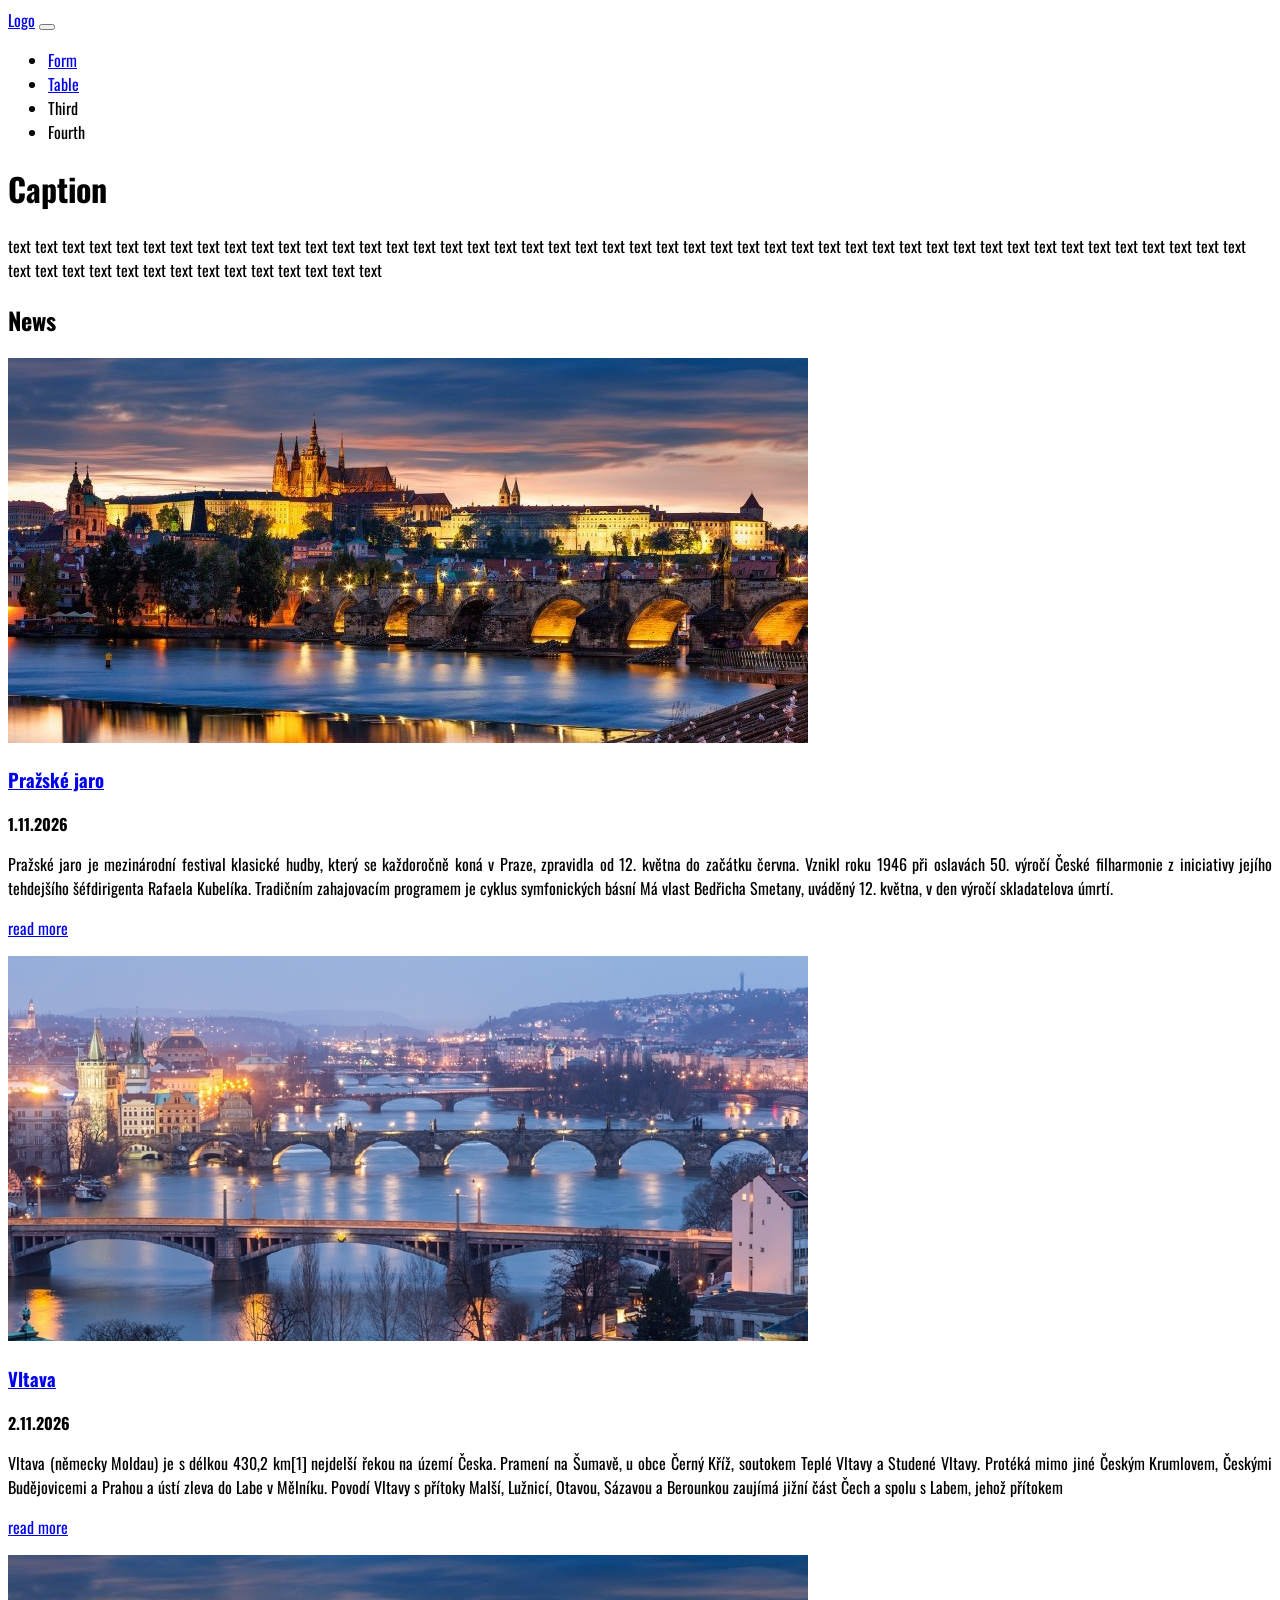
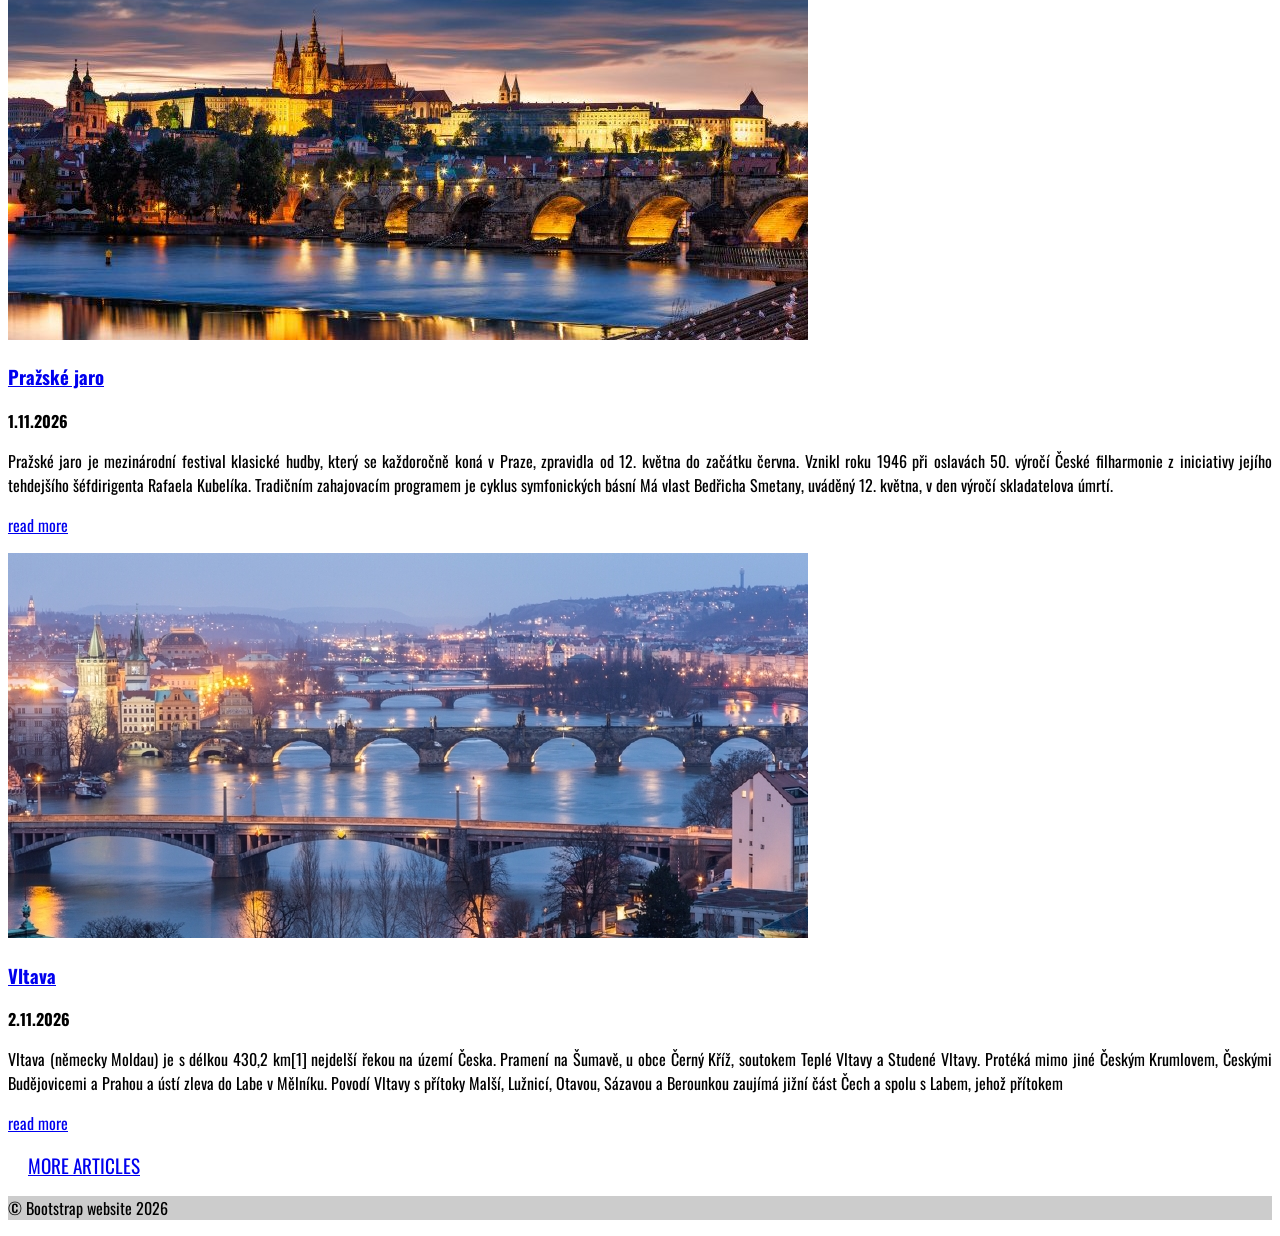
==== articles.html @ bcdba112 "session4 after" ====
<!DOCTYPE html>
<html lang="cs">

<head>
    <meta charset="utf-8">
    <meta name="viewport" content="width=device-width, initial-scale=1">

    <title>First Bootstrap website</title>
    <link href="./bootstrap/css/bootstrap.css" rel="stylesheet">

    <link rel="preconnect" href="https://fonts.googleapis.com">
    <link rel="preconnect" href="https://fonts.gstatic.com" crossorigin>
    <link href="https://fonts.googleapis.com/css2?family=Oswald:wght@200..700&display=swap" rel="stylesheet">

    <link href="./style.css" rel="stylesheet">

</head>

<body>

<header>
    <nav class="navbar navbar-expand-md navbar-dark fixed-top bg-dark">
        <div class="container">
            <a class="navbar-brand" href="./index.html">Logo</a>
            <button class="navbar-toggler" type="button" data-bs-toggle="collapse" data-bs-target="#navbarCollapse" aria-controls="navbarCollapse" aria-expanded="false" aria-label="Toggle navigation">
                <span class="navbar-toggler-icon"></span>
            </button>
            <div class="collapse navbar-collapse" id="navbarCollapse">
                <ul class="navbar-nav me-auto mb-2 mb-md-0">
                    <li class="nav-item">
                        <a class="nav-link" aria-current="page" href="./form.html">Form</a>
                    </li>
                    <li class="nav-item">
                        <a class="nav-link active" href="./table.html">Table</a>
                    </li>
                    <li class="nav-item">
                        <a class="nav-link disabled">Third</a>
                    </li>
                    <li class="nav-item">
                        <a class="nav-link">Fourth</a>
                    </li>
                </ul>
            </div>
        </div>
    </nav>
</header>

<main>
    <div class="mb-4 mt-5 pt-5 pb-3 bg-light">
        <div class="container">
            <h1 class="fw-bold">Caption</h1>
            <p class="col-md-12 fs-4">
                text text text text text text text text text text text text
                text text text text text text text text text text text text
                text text text text text text text text text text text text
                text text text text text text text text text text text text
                text text text text text text text text text text text text
            </p>
        </div>
    </div>

    <div class="container">
        <div class="row">
            <div class="col">
                <h2 class="text-center actuality my-3">News</h2>
            </div>
        </div>
    </div>

    <div class="container">
        <div class="row row-cols-1 row-cols-sm-2 row-cols-lg-4">
            <div class="col main_actuality">
                <a href="./article.html"><img class="img-fluid" src="./photos/1.jpg" alt="Pražské jaro"></a>
                <h3 class="text-center mt-3"><a href="./article.html">Pražské jaro</a></h3>
                <p class="text-center date"><strong>1.11.2026</strong></p>
                <p class="description">Pražské jaro je mezinárodní festival klasické hudby,
                    který se každoročně koná v Praze, zpravidla od 12. května do začátku června.
                    Vznikl roku 1946 při oslavách 50. výročí České filharmonie z iniciativy jejího
                    tehdejšího šéfdirigenta Rafaela Kubelíka. Tradičním zahajovacím programem je
                    cyklus symfonických básní Má vlast Bedřicha Smetany, uváděný 12. května, v
                    den výročí skladatelova úmrtí.</p>
                <p class="text-center"><a class="btn btn-success" href="article.html">read more</a></p>
            </div>
            <div class="col main_actuality">
                <a href="./article.html"><img class="img-fluid" src="./photos/2.jpg" alt="Vltava"></a>
                <h3 class="text-center mt-3"><a href="./article.html">Vltava</a></h3>
                <p class="text-center date"><strong>2.11.2026</strong></p>
                <p class="description">Vltava (německy Moldau) je s délkou 430,2 km[1] nejdelší řekou
                    na území Česka. Pramení na Šumavě, u obce Černý Kříž, soutokem Teplé Vltavy a
                    Studené Vltavy. Protéká mimo jiné Českým Krumlovem, Českými Budějovicemi a Prahou
                    a ústí zleva do Labe v Mělníku. Povodí Vltavy s přítoky Malší, Lužnicí, Otavou,
                    Sázavou a Berounkou zaujímá jižní část Čech a spolu s Labem, jehož přítokem</p>
                <p class="text-center"><a class="btn btn-success" href="article.html">read more</a></p>
            </div>
            <div class="col main_actuality">
                <a href="./article.html"><img class="img-fluid" src="./photos/1.jpg" alt="Pražské jaro"></a>
                <h3 class="text-center mt-3"><a href="./article.html">Pražské jaro</a></h3>
                <p class="text-center date"><strong>1.11.2026</strong></p>
                <p class="description">Pražské jaro je mezinárodní festival klasické hudby,
                    který se každoročně koná v Praze, zpravidla od 12. května do začátku června.
                    Vznikl roku 1946 při oslavách 50. výročí České filharmonie z iniciativy jejího
                    tehdejšího šéfdirigenta Rafaela Kubelíka. Tradičním zahajovacím programem je
                    cyklus symfonických básní Má vlast Bedřicha Smetany, uváděný 12. května, v
                    den výročí skladatelova úmrtí.</p>
                <p class="text-center"><a class="btn btn-success" href="article.html">read more</a></p>
            </div>
            <div class="col main_actuality">
                <a href="./article.html"><img class="img-fluid" src="./photos/2.jpg" alt="Vltava"></a>
                <h3 class="text-center mt-3"><a href="./article.html">Vltava</a></h3>
                <p class="text-center date"><strong>2.11.2026</strong></p>
                <p class="description">Vltava (německy Moldau) je s délkou 430,2 km[1] nejdelší řekou
                    na území Česka. Pramení na Šumavě, u obce Černý Kříž, soutokem Teplé Vltavy a
                    Studené Vltavy. Protéká mimo jiné Českým Krumlovem, Českými Budějovicemi a Prahou
                    a ústí zleva do Labe v Mělníku. Povodí Vltavy s přítoky Malší, Lužnicí, Otavou,
                    Sázavou a Berounkou zaujímá jižní část Čech a spolu s Labem, jehož přítokem</p>
                <p class="text-center"><a class="btn btn-success" href="article.html">read more</a></p>
            </div>

        </div>

        <div class="row mt-5">
            <p class="text-center"><a class="btn btn-primary btn-next" href="#">MORE ARTICLES</a></p>
        </div>

    </div>


</main>




<footer class="mt-5 pt-3 pb-2">
    <p class="text-center">&copy; Bootstrap website 2026</p>
</footer>



<script src="./bootstrap/js/bootstrap.bundle.min.js"></script>

</body>
</html>
---- style.css ----
body {
    font-family: 'Oswald', Arial, sans-serif;
}
footer {
    background-color:#ccc;
}
p.description
{
    text-align:justify;
}

.btn-next
{
    padding:10px 20px 10px 20px;
    font-size:1.2em;
}

/* Extra small devices */
@media (max-width: 575.98px) {
    .main_actuality
    {
        margin-bottom:2em;
        padding-bottom:1em;
        border-bottom:1px solid #aaa;
    }
}

/* Small devices */
@media (min-width: 576px) and (max-width:767.98px) {
    .main_actuality
    {
        margin-bottom:2em;
        padding-bottom:1em;
        border-bottom:5px solid #aaa;
    }
}

/* Medium devices */
@media (min-width: 768px) and (max-width:991.98px) {
    .main_actuality
    {
        font-size:1.3em;
    }
    p.date
    {
        color:red;
    }
}
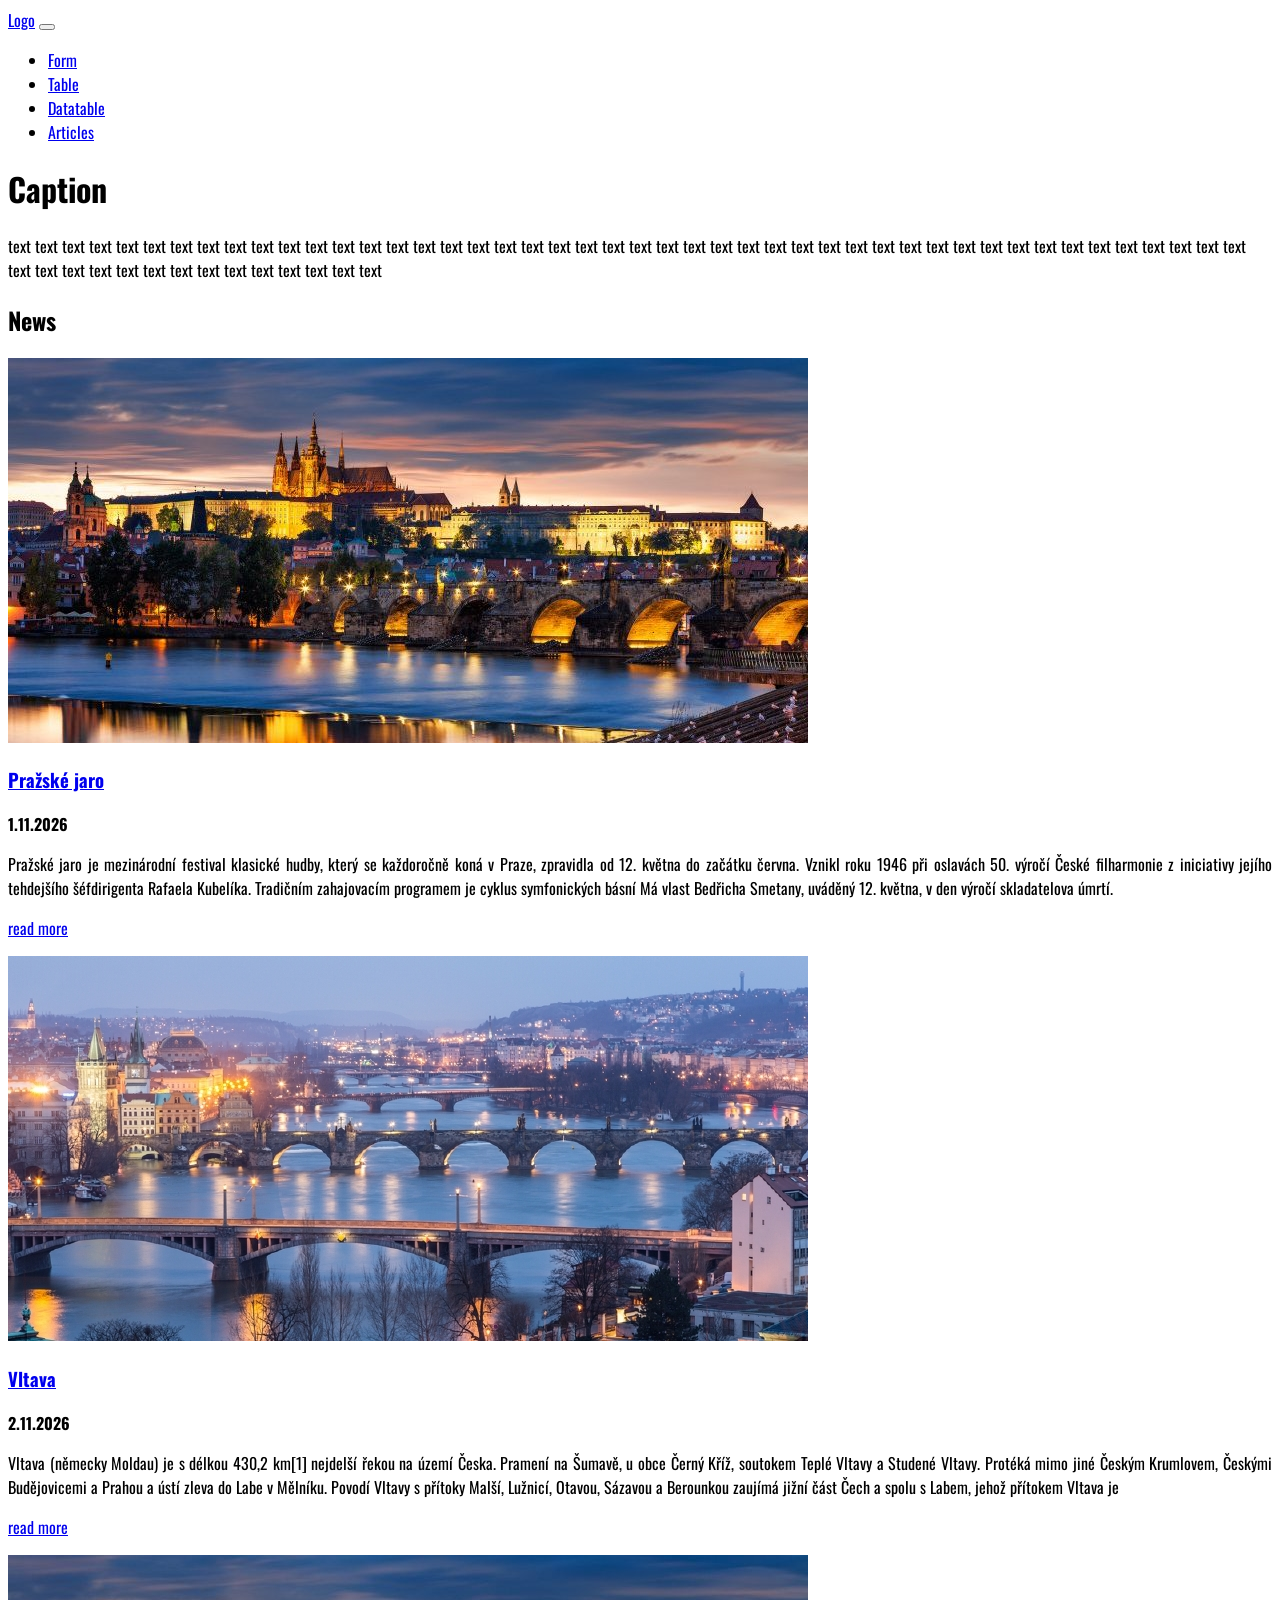
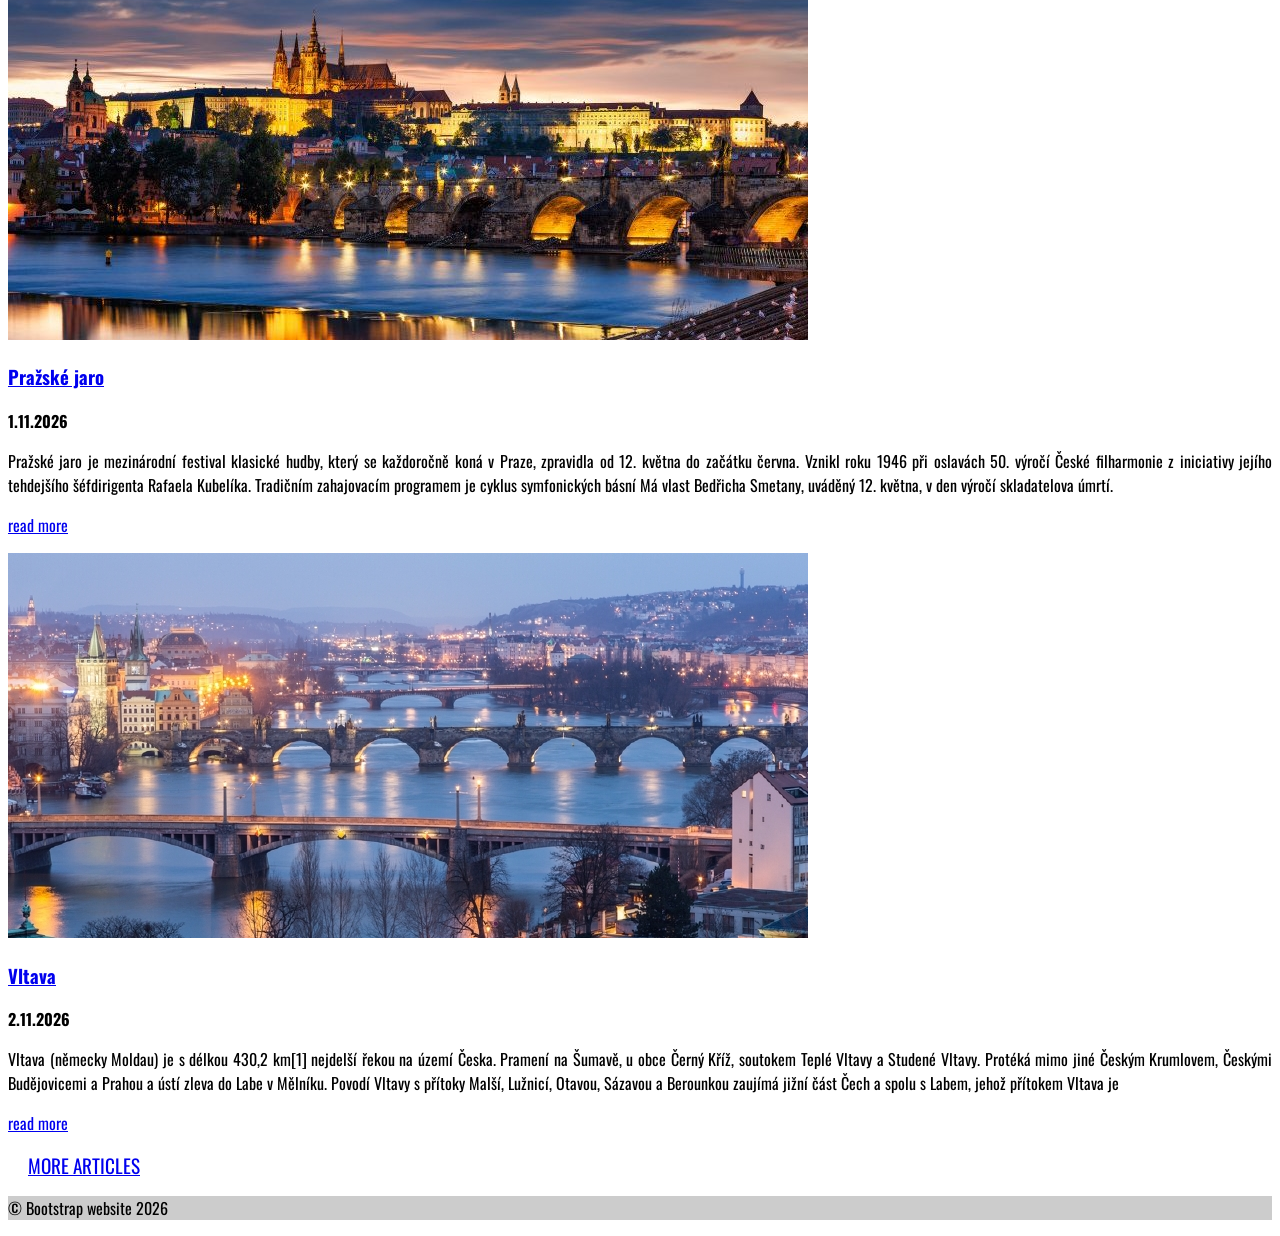
==== commit b141c8ce: "session5" ====
--- a/articles.html
+++ b/articles.html
@@ -2,127 +2,132 @@
 <html lang="cs">
 
 <head>
-    <meta charset="utf-8">
-    <meta name="viewport" content="width=device-width, initial-scale=1">
+  <meta charset="utf-8">
+  <meta name="viewport" content="width=device-width, initial-scale=1">
 
-    <title>First Bootstrap website</title>
-    <link href="./bootstrap/css/bootstrap.css" rel="stylesheet">
+  <title>First Bootstrap website</title>
+  <link href="./bootstrap/css/bootstrap.css" rel="stylesheet">
 
-    <link rel="preconnect" href="https://fonts.googleapis.com">
-    <link rel="preconnect" href="https://fonts.gstatic.com" crossorigin>
-    <link href="https://fonts.googleapis.com/css2?family=Oswald:wght@200..700&display=swap" rel="stylesheet">
+  <link rel="preconnect" href="https://fonts.googleapis.com">
+  <link rel="preconnect" href="https://fonts.gstatic.com" crossorigin>
+  <link href="https://fonts.googleapis.com/css2?family=Oswald:wght@200..700&display=swap" rel="stylesheet">
 
-    <link href="./style.css" rel="stylesheet">
+  <link href="./style.css" rel="stylesheet">
 
 </head>
 
 <body>
 
 <header>
-    <nav class="navbar navbar-expand-md navbar-dark fixed-top bg-dark">
-        <div class="container">
-            <a class="navbar-brand" href="./index.html">Logo</a>
-            <button class="navbar-toggler" type="button" data-bs-toggle="collapse" data-bs-target="#navbarCollapse" aria-controls="navbarCollapse" aria-expanded="false" aria-label="Toggle navigation">
-                <span class="navbar-toggler-icon"></span>
-            </button>
-            <div class="collapse navbar-collapse" id="navbarCollapse">
-                <ul class="navbar-nav me-auto mb-2 mb-md-0">
-                    <li class="nav-item">
-                        <a class="nav-link" aria-current="page" href="./form.html">Form</a>
-                    </li>
-                    <li class="nav-item">
-                        <a class="nav-link active" href="./table.html">Table</a>
-                    </li>
-                    <li class="nav-item">
-                        <a class="nav-link disabled">Third</a>
-                    </li>
-                    <li class="nav-item">
-                        <a class="nav-link">Fourth</a>
-                    </li>
-                </ul>
-            </div>
-        </div>
-    </nav>
+  <nav class="navbar navbar-expand-md navbar-dark fixed-top bg-dark">
+    <div class="container">
+      <a class="navbar-brand" href="./index.html">Logo</a>
+      <button class="navbar-toggler" type="button" data-bs-toggle="collapse" data-bs-target="#navbarCollapse" aria-controls="navbarCollapse" aria-expanded="false" aria-label="Toggle navigation">
+        <span class="navbar-toggler-icon"></span>
+      </button>
+      <div class="collapse navbar-collapse" id="navbarCollapse">
+        <ul class="navbar-nav me-auto mb-2 mb-md-0">
+          <li class="nav-item">
+            <a class="nav-link" href="./form.html">Form</a>
+          </li>
+          <li class="nav-item">
+            <a class="nav-link" href="./table.html">Table</a>
+          </li>
+          <li class="nav-item">
+            <a class="nav-link" href="./datatable.html">Datatable</a>
+          </li>
+          <li class="nav-item">
+            <a class="nav-link active" aria-current="page" href="./articles.html">Articles</a>
+          </li>
+        </ul>
+      </div>
+    </div>
+  </nav>
 </header>
 
 <main>
-    <div class="mb-4 mt-5 pt-5 pb-3 bg-light">
-        <div class="container">
-            <h1 class="fw-bold">Caption</h1>
-            <p class="col-md-12 fs-4">
-                text text text text text text text text text text text text
-                text text text text text text text text text text text text
-                text text text text text text text text text text text text
-                text text text text text text text text text text text text
-                text text text text text text text text text text text text
-            </p>
-        </div>
+  <div class="mb-4 mt-5 pt-5 pb-3 bg-light">
+    <div class="container">
+      <h1 class="fw-bold">Caption</h1>
+      <p class="col-md-12 fs-4">
+        text text text text text text text text text text text text
+        text text text text text text text text text text text text
+        text text text text text text text text text text text text
+        text text text text text text text text text text text text
+        text text text text text text text text text text text text
+      </p>
+    </div>
+  </div>
+
+  <div class="container">
+    <div class="row">
+      <div class="col">
+        <h2 class="text-center actuality my-3">News</h2>
+      </div>
+    </div>
+  </div>
+
+  <div class="container">
+    <div class="row row-cols-1 row-cols-sm-2 row-cols-lg-4">
+      <div class="col main_actuality">
+        <a href="./article.html"><img class="img-fluid" src="./photos/1.jpg" alt="Pražské jaro"></a>
+        <h3 class="text-center mt-3"><a href="./article.html">Pražské jaro</a></h3>
+        <p class="text-center date"><strong>1.11.2026</strong></p>
+        <p class="description">Pražské jaro je mezinárodní festival klasické hudby,
+          který se každoročně koná v Praze, zpravidla od 12. května do začátku června.
+          Vznikl roku 1946 při oslavách 50. výročí České filharmonie z iniciativy jejího
+          tehdejšího šéfdirigenta Rafaela Kubelíka. Tradičním zahajovacím programem je
+          cyklus symfonických básní Má vlast Bedřicha Smetany, uváděný 12. května, v den
+          výročí skladatelova úmrtí.</p>
+        <p class="text-center"><a class="btn btn-success" href="article.html">read more</a></p>
+      </div>
+      <div class="col main_actuality">
+        <a href="./article.html"><img class="img-fluid" src="./photos/2.jpg" alt="Vltava"></a>
+        <h3 class="text-center mt-3"><a href="./article.html">Vltava</a></h3>
+        <p class="text-center date"><strong>2.11.2026</strong></p>
+        <p class="description">Vltava (německy Moldau) je s délkou 430,2 km[1]
+          nejdelší řekou na území Česka. Pramení na Šumavě, u obce Černý Kříž, soutokem
+          Teplé Vltavy a Studené Vltavy. Protéká mimo jiné Českým Krumlovem, Českými
+          Budějovicemi a Prahou a ústí zleva do Labe v Mělníku. Povodí Vltavy s přítoky
+          Malší, Lužnicí, Otavou, Sázavou a Berounkou zaujímá jižní část Čech a spolu s
+          Labem, jehož přítokem Vltava je</p>
+        <p class="text-center"><a class="btn btn-success" href="article.html">read more</a></p>
+      </div>
+      <div class="col main_actuality">
+        <a href="./article.html"><img class="img-fluid" src="./photos/1.jpg" alt="Pražské jaro"></a>
+        <h3 class="text-center mt-3"><a href="./article.html">Pražské jaro</a></h3>
+        <p class="text-center date"><strong>1.11.2026</strong></p>
+        <p class="description">Pražské jaro je mezinárodní festival klasické hudby,
+          který se každoročně koná v Praze, zpravidla od 12. května do začátku června.
+          Vznikl roku 1946 při oslavách 50. výročí České filharmonie z iniciativy jejího
+          tehdejšího šéfdirigenta Rafaela Kubelíka. Tradičním zahajovacím programem je
+          cyklus symfonických básní Má vlast Bedřicha Smetany, uváděný 12. května, v den
+          výročí skladatelova úmrtí.</p>
+        <p class="text-center"><a class="btn btn-success" href="article.html">read more</a></p>
+      </div>
+      <div class="col main_actuality">
+        <a href="./article.html"><img class="img-fluid" src="./photos/2.jpg" alt="Vltava"></a>
+        <h3 class="text-center mt-3"><a href="./article.html">Vltava</a></h3>
+        <p class="text-center date"><strong>2.11.2026</strong></p>
+        <p class="description">Vltava (německy Moldau) je s délkou 430,2 km[1]
+          nejdelší řekou na území Česka. Pramení na Šumavě, u obce Černý Kříž, soutokem
+          Teplé Vltavy a Studené Vltavy. Protéká mimo jiné Českým Krumlovem, Českými
+          Budějovicemi a Prahou a ústí zleva do Labe v Mělníku. Povodí Vltavy s přítoky
+          Malší, Lužnicí, Otavou, Sázavou a Berounkou zaujímá jižní část Čech a spolu s
+          Labem, jehož přítokem Vltava je</p>
+        <p class="text-center"><a class="btn btn-success" href="article.html">read more</a></p>
+      </div>
     </div>
 
-    <div class="container">
-        <div class="row">
-            <div class="col">
-                <h2 class="text-center actuality my-3">News</h2>
-            </div>
-        </div>
+    <div class="row mt-3">
+      <p class="text-center"><a class="btn btn-primary btn-next" href="#">MORE ARTICLES</a></p>
     </div>
 
-    <div class="container">
-        <div class="row row-cols-1 row-cols-sm-2 row-cols-lg-4">
-            <div class="col main_actuality">
-                <a href="./article.html"><img class="img-fluid" src="./photos/1.jpg" alt="Pražské jaro"></a>
-                <h3 class="text-center mt-3"><a href="./article.html">Pražské jaro</a></h3>
-                <p class="text-center date"><strong>1.11.2026</strong></p>
-                <p class="description">Pražské jaro je mezinárodní festival klasické hudby,
-                    který se každoročně koná v Praze, zpravidla od 12. května do začátku června.
-                    Vznikl roku 1946 při oslavách 50. výročí České filharmonie z iniciativy jejího
-                    tehdejšího šéfdirigenta Rafaela Kubelíka. Tradičním zahajovacím programem je
-                    cyklus symfonických básní Má vlast Bedřicha Smetany, uváděný 12. května, v
-                    den výročí skladatelova úmrtí.</p>
-                <p class="text-center"><a class="btn btn-success" href="article.html">read more</a></p>
-            </div>
-            <div class="col main_actuality">
-                <a href="./article.html"><img class="img-fluid" src="./photos/2.jpg" alt="Vltava"></a>
-                <h3 class="text-center mt-3"><a href="./article.html">Vltava</a></h3>
-                <p class="text-center date"><strong>2.11.2026</strong></p>
-                <p class="description">Vltava (německy Moldau) je s délkou 430,2 km[1] nejdelší řekou
-                    na území Česka. Pramení na Šumavě, u obce Černý Kříž, soutokem Teplé Vltavy a
-                    Studené Vltavy. Protéká mimo jiné Českým Krumlovem, Českými Budějovicemi a Prahou
-                    a ústí zleva do Labe v Mělníku. Povodí Vltavy s přítoky Malší, Lužnicí, Otavou,
-                    Sázavou a Berounkou zaujímá jižní část Čech a spolu s Labem, jehož přítokem</p>
-                <p class="text-center"><a class="btn btn-success" href="article.html">read more</a></p>
-            </div>
-            <div class="col main_actuality">
-                <a href="./article.html"><img class="img-fluid" src="./photos/1.jpg" alt="Pražské jaro"></a>
-                <h3 class="text-center mt-3"><a href="./article.html">Pražské jaro</a></h3>
-                <p class="text-center date"><strong>1.11.2026</strong></p>
-                <p class="description">Pražské jaro je mezinárodní festival klasické hudby,
-                    který se každoročně koná v Praze, zpravidla od 12. května do začátku června.
-                    Vznikl roku 1946 při oslavách 50. výročí České filharmonie z iniciativy jejího
-                    tehdejšího šéfdirigenta Rafaela Kubelíka. Tradičním zahajovacím programem je
-                    cyklus symfonických básní Má vlast Bedřicha Smetany, uváděný 12. května, v
-                    den výročí skladatelova úmrtí.</p>
-                <p class="text-center"><a class="btn btn-success" href="article.html">read more</a></p>
-            </div>
-            <div class="col main_actuality">
-                <a href="./article.html"><img class="img-fluid" src="./photos/2.jpg" alt="Vltava"></a>
-                <h3 class="text-center mt-3"><a href="./article.html">Vltava</a></h3>
-                <p class="text-center date"><strong>2.11.2026</strong></p>
-                <p class="description">Vltava (německy Moldau) je s délkou 430,2 km[1] nejdelší řekou
-                    na území Česka. Pramení na Šumavě, u obce Černý Kříž, soutokem Teplé Vltavy a
-                    Studené Vltavy. Protéká mimo jiné Českým Krumlovem, Českými Budějovicemi a Prahou
-                    a ústí zleva do Labe v Mělníku. Povodí Vltavy s přítoky Malší, Lužnicí, Otavou,
-                    Sázavou a Berounkou zaujímá jižní část Čech a spolu s Labem, jehož přítokem</p>
-                <p class="text-center"><a class="btn btn-success" href="article.html">read more</a></p>
-            </div>
 
-        </div>
 
-        <div class="row mt-5">
-            <p class="text-center"><a class="btn btn-primary btn-next" href="#">MORE ARTICLES</a></p>
-        </div>
+  </div>
 
-    </div>
+
 
 
 </main>
@@ -131,7 +136,7 @@
 
 
 <footer class="mt-5 pt-3 pb-2">
-    <p class="text-center">&copy; Bootstrap website 2026</p>
+  <p class="text-center">&copy; Bootstrap website 2026</p>
 </footer>
 
 
--- a/style.css
+++ b/style.css
@@ -2,8 +2,55 @@
 body {
     font-family: 'Oswald', Arial, sans-serif;
 }
+body {
+    font-family: 'Oswald', Arial, sans-serif;
+}
+
 footer {
     background-color:#ccc;
+}
+
+p.description
+{
+    text-align:justify;
+}
+
+.btn-next
+{
+    padding:10px 20px 10px 20px;
+    font-size:1.2em;
+}
+
+/* Extra small devices */
+@media (max-width: 575.98px) {
+    .main_actuality
+    {
+        margin-bottom:10px;
+        padding-bottom:1em;
+        border-bottom:1px solid #aaa;
+    }
+}
+
+/* Small devices */
+@media (min-width: 576px) and (max-width: 767.98px) {
+    .main_actuality
+    {
+        margin-bottom:10px;
+        padding-bottom:1em;
+        border-bottom:5px solid #aaa;
+    }
+}
+
+/* Medium devices */
+@media (min-width: 768px) and (max-width: 991.98px) {
+    .main_actuality
+    {
+        font-size:1.3em;
+    }
+    p.date
+    {
+        color:red;
+    }
 }
 p.description
 {
